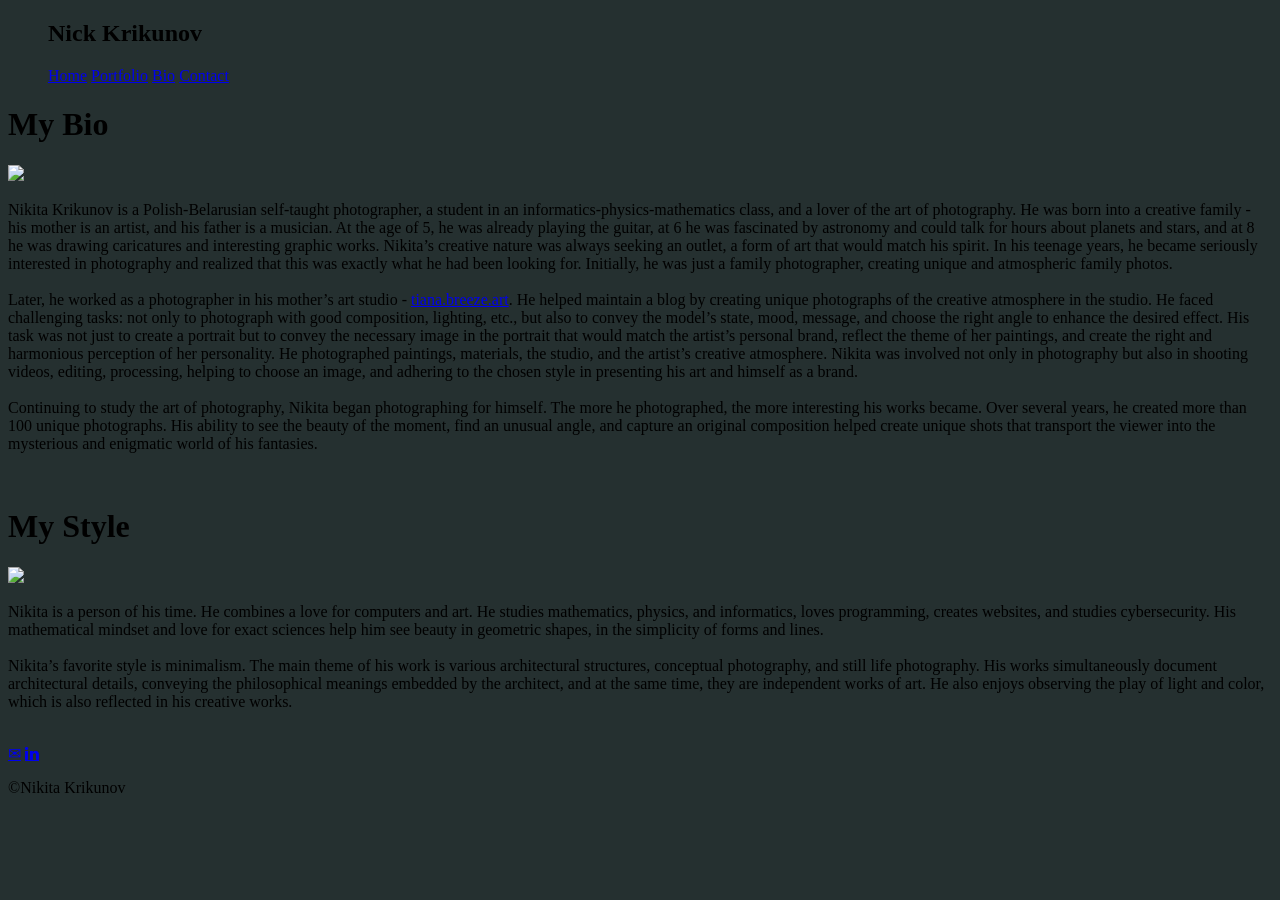
==== desktop/bio.html @ 2fae3c68 "Update bio.html" ====
<!DOCTYPE html>
<html lang="en">

<head>
  <meta charset="UTF-8" />
  <meta http-equiv="X-UA-Compatible" content="IE=edge" />
  <meta name="viewport" content="width=device-width, initial-scale=1.0" />
  <link rel="stylesheet" href="css/style.css" />
  <link rel="stylesheet" href="css/bio.css" />
  <link rel="stylesheet" href="https://cdnjs.cloudflare.com/ajax/libs/font-awesome/4.7.0/css/font-awesome.min.css">
  <link rel="shortcut icon" href="imgs/icon.jpg" type="image/x-icon">
    <title>krikunov.dev</title>
</head>

<body style="background: url(imgs/main.jpg); background-attachment: fixed; background-position: center; background-repeat: no-repeat; background-size: cover; background-color: #253030;">
	
<div class="menu">
	<nav>
      <ul>
	  <h1 class="title">Nick Krikunov</h1>
        <a class="a" href="https://myw0rld.github.io/krikunov.dev/desktop/">Home</a>
		<a class="a" href="portfolio">Portfolio</a>
		<a class="active" href="bio">Bio</a>
		<a class="a" href="contact">Contact</a>
      </ul>
    </nav>
</div>

    <form>
		<div class="div">
			<h1>My Bio</h1>
			<img src="imgs/me.jpg">
			<br><p>
				Nikita Krikunov is a Polish-Belarusian self-taught photographer, a student in an informatics-physics-mathematics class, and a lover of the art of photography. He was born into a creative family - his mother is an artist, and his father is a musician. At the age of 5, he was already playing the guitar, at 6 he was fascinated by astronomy and could talk for hours about planets and stars, and at 8 he was drawing caricatures and interesting graphic works.

				Nikita’s creative nature was always seeking an outlet, a form of art that would match his spirit.

				In his teenage years, he became seriously interested in photography and realized that this was exactly what he had been looking for. Initially, he was just a family photographer, creating unique and atmospheric family photos.

				<br><br>Later, he worked as a photographer in his mother’s art studio - <a href="https://tianabreeze.art/" class="more-photos" target="_blank">tiana.breeze.art</a>. He helped maintain a blog by creating unique photographs of the creative atmosphere in the studio. He faced challenging tasks: not only to photograph with good composition, lighting, etc., but also to convey the model’s state, mood, message, and choose the right angle to enhance the desired effect.

				His task was not just to create a portrait but to convey the necessary image in the portrait that would match the artist’s personal brand, reflect the theme of her paintings, and create the right and harmonious perception of her personality. He photographed paintings, materials, the studio, and the artist’s creative atmosphere.

				Nikita was involved not only in photography but also in shooting videos, editing, processing, helping to choose an image, and adhering to the chosen style in presenting his art and himself as a brand.

				<br><br>Continuing to study the art of photography, Nikita began photographing for himself. The more he photographed, the more interesting his works became. Over several years, he created more than 100 unique photographs.

				His ability to see the beauty of the moment, find an unusual angle, and capture an original composition helped create unique shots that transport the viewer into the mysterious and enigmatic world of his fantasies.
			</p></br>
			<h1>My Style</h1>
			<img src="imgs/building.jpg">
			<br><p>
				Nikita is a person of his time. He combines a love for computers and art. He studies mathematics, physics, and informatics, loves programming, creates websites, and studies cybersecurity. His mathematical mindset and love for exact sciences help him see beauty in geometric shapes, in the simplicity of forms and lines.

				<br><br>Nikita’s favorite style is minimalism. The main theme of his work is various architectural structures, conceptual photography, and still life photography.

				His works simultaneously document architectural details, conveying the philosophical meanings embedded by the architect, and at the same time, they are independent works of art. He also enjoys observing the play of light and color, which is also reflected in his creative works.
			</p></br>
		</div>
    </form>


	<footer style="margin-top: auto;">
		<a href="mailto:nikita@krikunov.dev" class="fa fa-mail" target="_blank">✉</a>
		<a href="https://www.linkedin.com/in/nikita-krikunov/" class="fa fa-linkedin" target="_blank"></a>
		<p>©Nikita Krikunov</p>
	</footer>

</body>
</html>
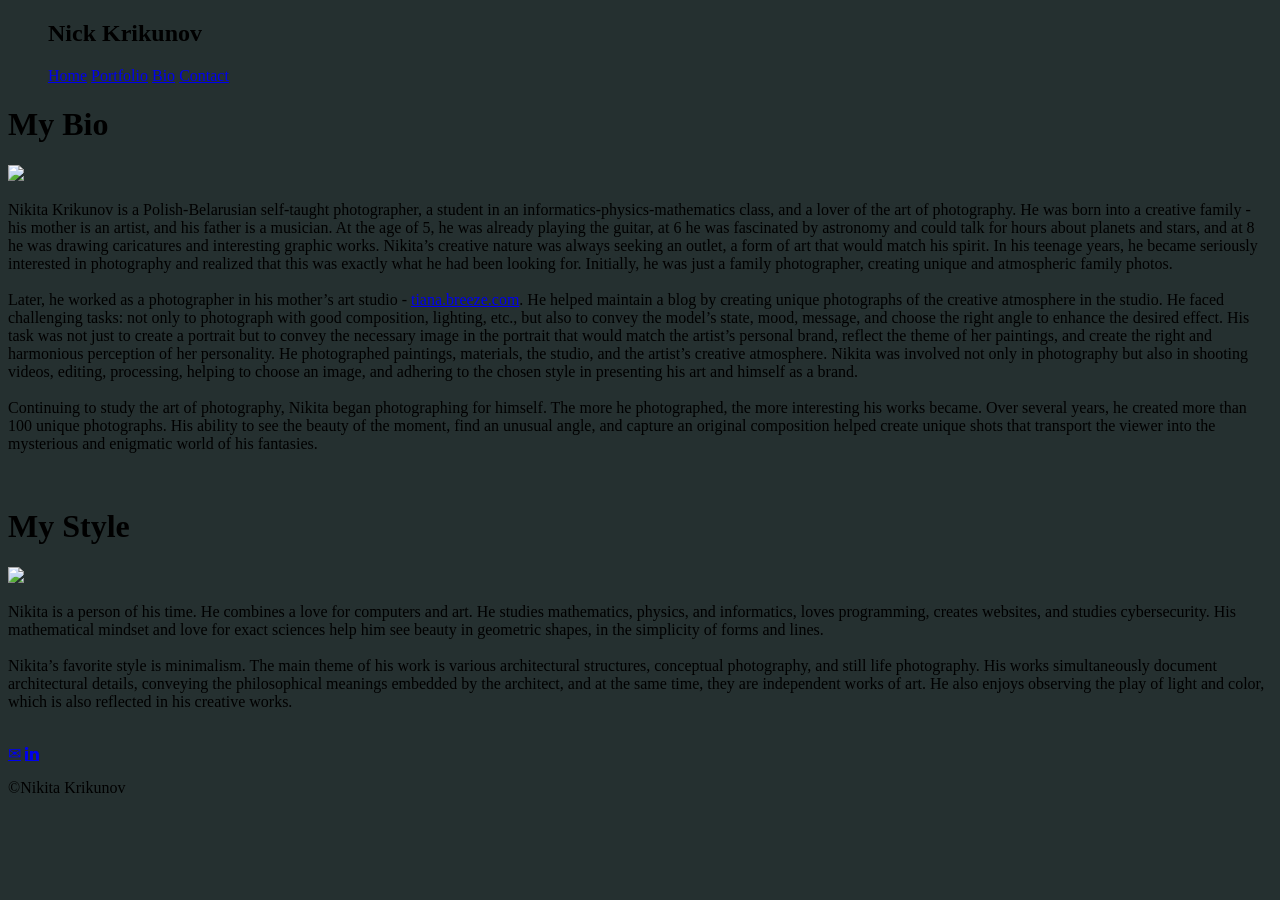
==== commit 4fbcde5b: "Update bio.html" ====
--- a/desktop/bio.html
+++ b/desktop/bio.html
@@ -37,7 +37,7 @@
 
 				In his teenage years, he became seriously interested in photography and realized that this was exactly what he had been looking for. Initially, he was just a family photographer, creating unique and atmospheric family photos.
 
-				<br><br>Later, he worked as a photographer in his mother’s art studio - <a href="https://tianabreeze.art/" class="more-photos" target="_blank">tiana.breeze.art</a>. He helped maintain a blog by creating unique photographs of the creative atmosphere in the studio. He faced challenging tasks: not only to photograph with good composition, lighting, etc., but also to convey the model’s state, mood, message, and choose the right angle to enhance the desired effect.
+				<br><br>Later, he worked as a photographer in his mother’s art studio - <a href="https://tianabreeze.com/" class="more-photos" target="_blank">tiana.breeze.com</a>. He helped maintain a blog by creating unique photographs of the creative atmosphere in the studio. He faced challenging tasks: not only to photograph with good composition, lighting, etc., but also to convey the model’s state, mood, message, and choose the right angle to enhance the desired effect.
 
 				His task was not just to create a portrait but to convey the necessary image in the portrait that would match the artist’s personal brand, reflect the theme of her paintings, and create the right and harmonious perception of her personality. He photographed paintings, materials, the studio, and the artist’s creative atmosphere.
 
@@ -61,7 +61,7 @@
 
 
 	<footer style="margin-top: auto;">
-		<a href="mailto:nikita@krikunov.dev" class="fa fa-mail" target="_blank">✉</a>
+		<a href="mailto:paython2796@gmail.com" class="fa fa-mail" target="_blank">✉</a>
 		<a href="https://www.linkedin.com/in/nikita-krikunov/" class="fa fa-linkedin" target="_blank"></a>
 		<p>©Nikita Krikunov</p>
 	</footer>
@@ -69,3 +69,5 @@
 </body>
 </html>
 
+
+
